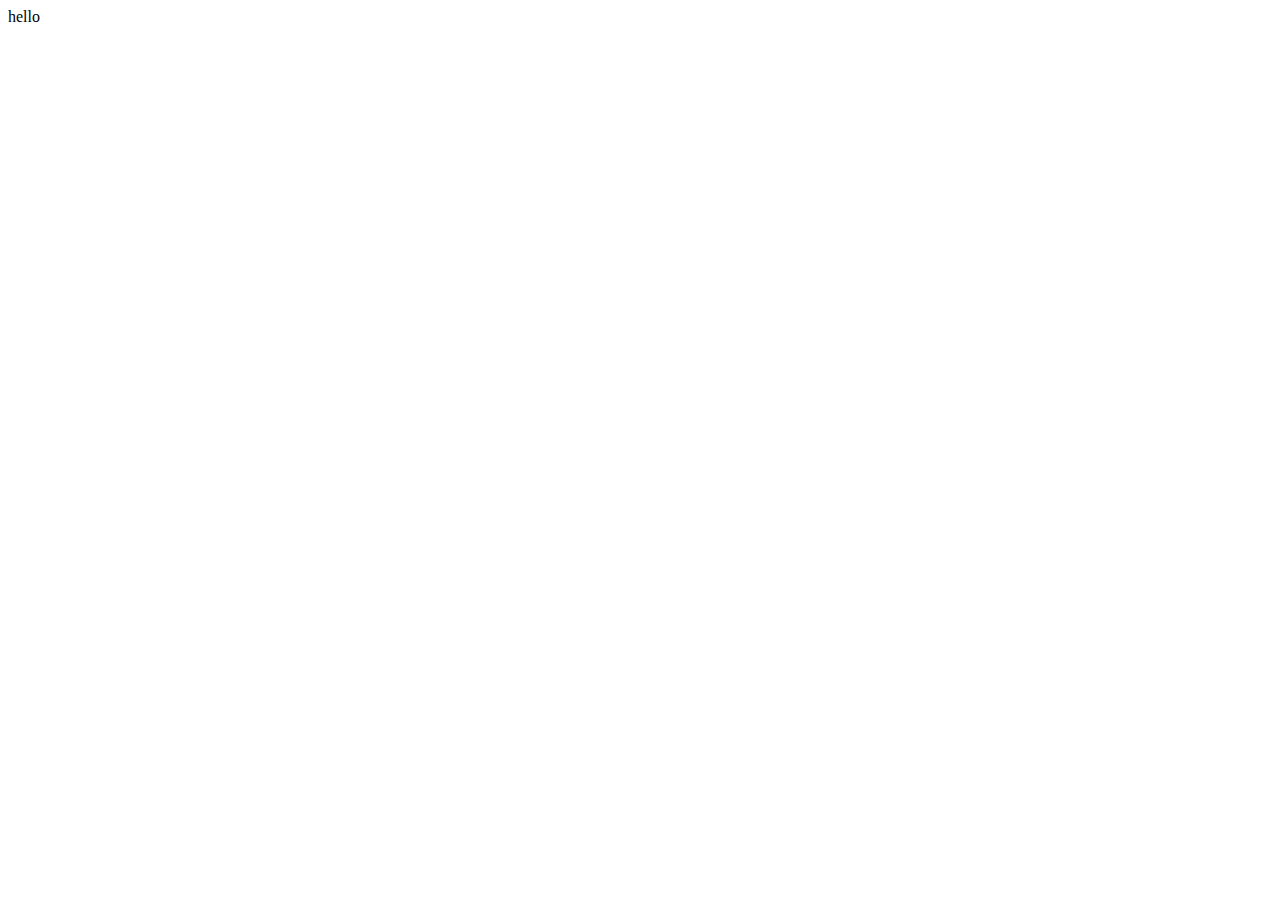
==== index.html @ 464d6140 "sa" ====
<!DOCTYPE html>
<html lang="en">
<head>
    <meta charset="UTF-8">
    <meta http-equiv="X-UA-Compatible" content="IE=edge">
    <meta name="viewport" content="width=device-width, initial-scale=1.0">
    <title>Document</title>
</head>
<body>
    hello
</body>
</html>
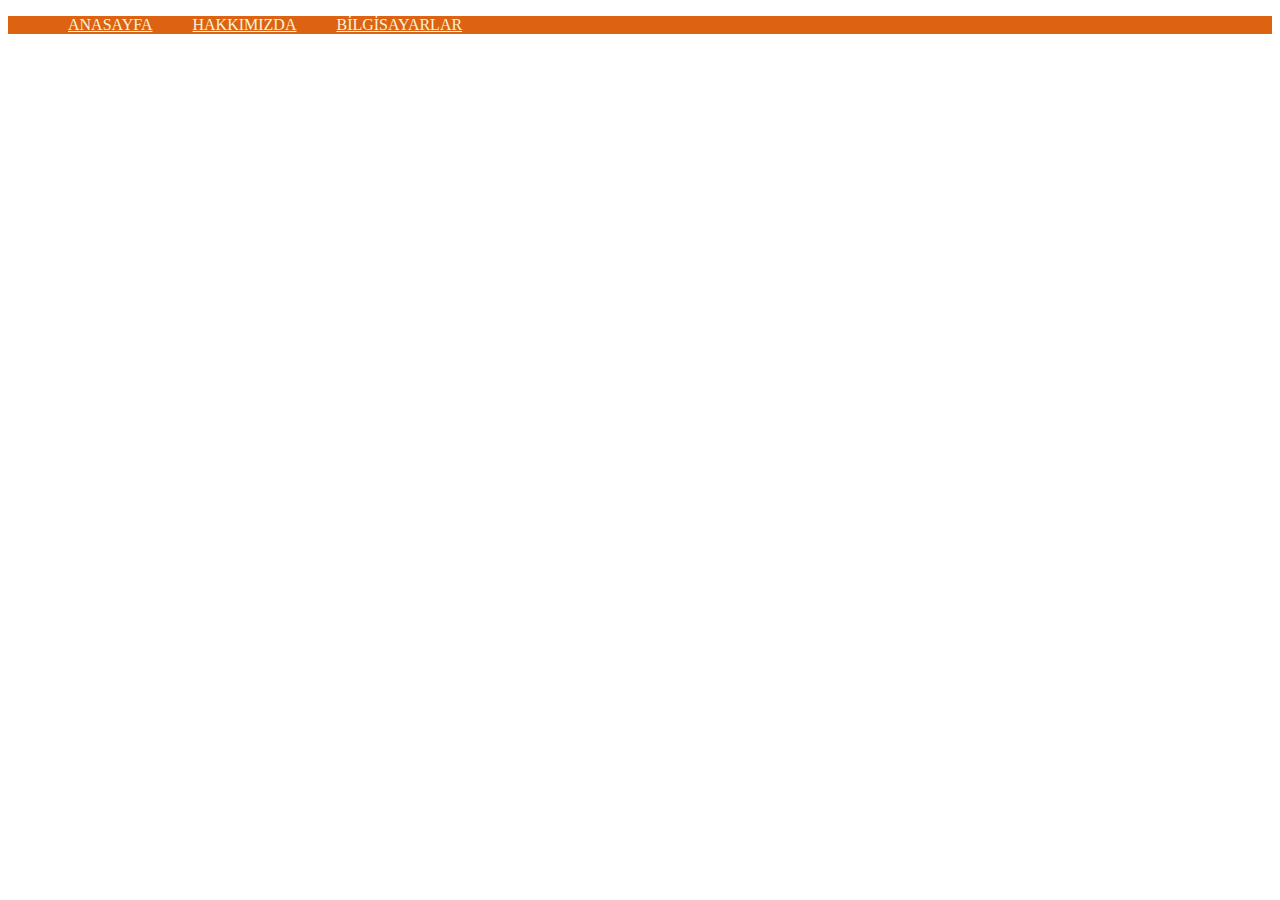
==== commit 514fefb9: "banner style ekledim" ====
--- a/index.html
+++ b/index.html
@@ -5,8 +5,19 @@
     <meta http-equiv="X-UA-Compatible" content="IE=edge">
     <meta name="viewport" content="width=device-width, initial-scale=1.0">
     <title>Document</title>
+    <link rel="stylesheet" href="style.css">
 </head>
 <body>
-    hello
+    <div class="banner">
+        <div class="navber">
+            <ul>
+                <li><a href="#">ANASAYFA</a></1i>
+                <li><a href="#">HAKKIMIZDA</a> </1i>
+                <li><a href="#"> BİLGİSAYARLAR</a></li> 
+                    
+              </ul>
+
+        </div>
+    </div>
 </body>
 </html>--- a/style.css
+++ b/style.css
@@ -0,0 +1,17 @@
+
+
+
+.navber{
+    background-color: rgb(221, 99, 18);
+    background-size: 15%;
+}
+.navber ul li{list-style-type:none;
+            display: inline-block;
+            margin: 0 20px;
+
+}    
+
+.navber ul li a{
+
+    color: beige;
+}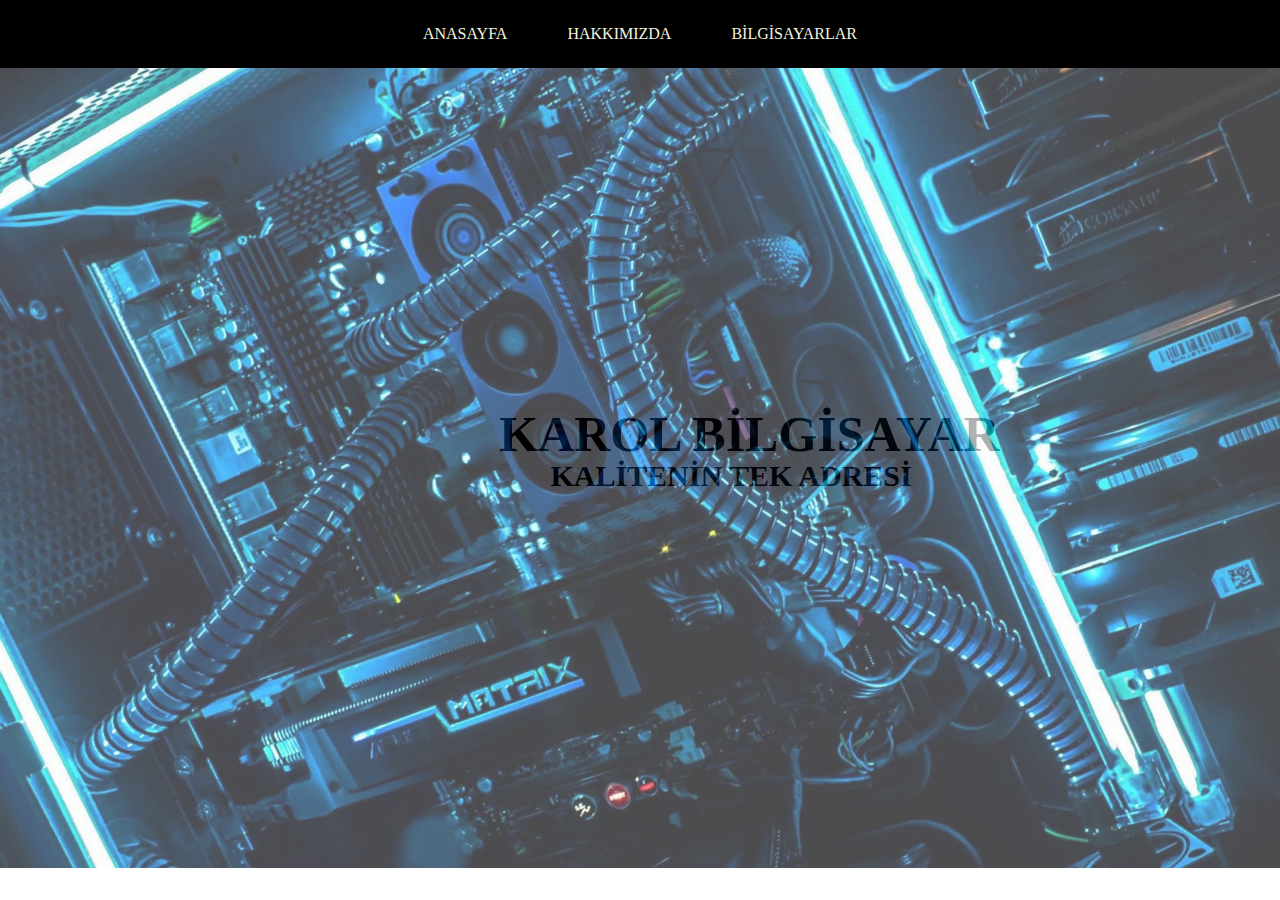
==== commit d232de3e: "ana sayfayı yaptım" ====
--- a/index.html
+++ b/index.html
@@ -8,6 +8,8 @@
     <link rel="stylesheet" href="style.css">
 </head>
 <body>
+   
+
     <div class="banner">
         <div class="navber">
             <ul>
@@ -15,9 +17,22 @@
                 <li><a href="#">HAKKIMIZDA</a> </1i>
                 <li><a href="#"> BİLGİSAYARLAR</a></li> 
                     
-              </ul>
+            </ul>
 
         </div>
     </div>
+    <main>
+        <h1>KAROL BİLGİSAYAR</h1>
+        <h3>KALİTENİN TEK ADRESİ</h3>
+        <section class="section-1">
+            <img src="anaekran.jpg" class="anafoto">
+       
+        </section>
+
+        
+    </main>
+
+
+
 </body>
 </html>--- a/style.css
+++ b/style.css
@@ -1,17 +1,47 @@
+*{margin: 0px;
+padding: 0px;}
+.navber ul li{
+            list-style-type:none;
+            display: inline-block;
+            padding:  25px;
+
+}    
+.banner{
+    background-color: black;
 
 
-
-.navber{
-    background-color: rgb(221, 99, 18);
-    background-size: 15%;
 }
-.navber ul li{list-style-type:none;
-            display: inline-block;
-            margin: 0 20px;
-
-}    
 
 .navber ul li a{
+    text-decoration: none;
+    color: beige;
+    padding: 5px;
+    transition: color 1s, background-color 1s;
+}
+.navber ul li a:hover{
+    background-color: cyan;
+    color: black;
+}
+.navber{
+    text-align: center;
+}
+.anafoto{
+opacity: 0.7;
+width: 100%;
+height: 100%;
 
-    color: beige;
+}
+h1{
+    position: absolute;
+    top: 45%;
+    left: 39%;
+    font-style: bold;
+    font-size: 50px;
+}
+h3{
+    position: absolute;
+    top: 51%;
+    font-style: bold;
+    left: 43%;
+    font-size: 30px;
 }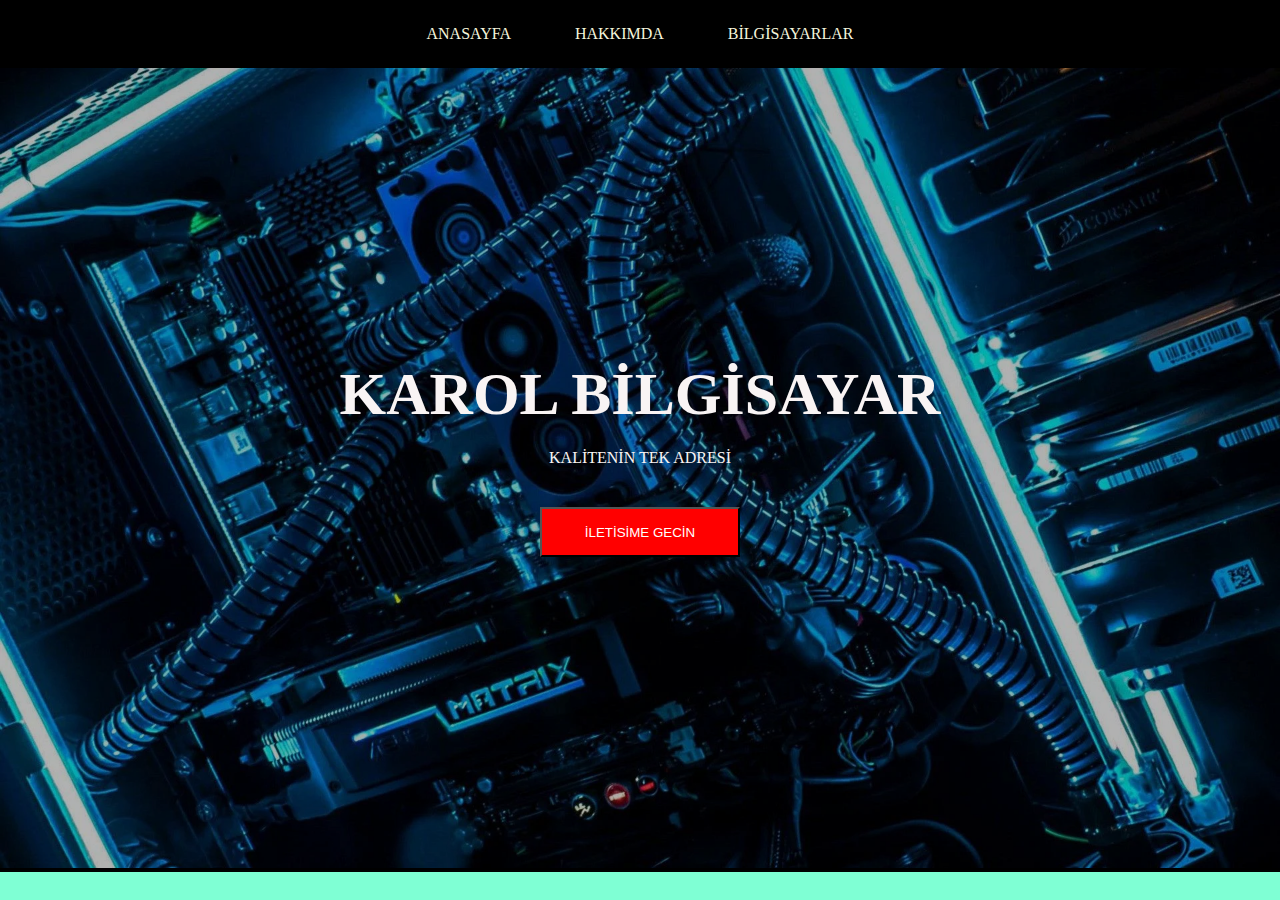
==== commit 2c8e1858: "iletişim sayfasi bitirdim" ====
--- a/index.html
+++ b/index.html
@@ -7,30 +7,29 @@
     <title>Document</title>
     <link rel="stylesheet" href="style.css">
 </head>
-<body>
+<body style="background-color: aquamarine;">
    
 
     <div class="banner">
-        <div class="navber">
-            <ul>
-                <li><a href="#">ANASAYFA</a></1i>
-                <li><a href="#">HAKKIMIZDA</a> </1i>
-                <li><a href="#"> BİLGİSAYARLAR</a></li> 
-                    
-            </ul>
-
-        </div>
+        <div class="navbar">  
+    
+        <ul>
+           <li><a href="index.html">ANASAYFA</a></li>
+           <li><a href="hakkimda.html"> HAKKIMDA</a></li>
+           <li><a href="#"> BİLGİSAYARLAR</a> </li>
+           
+        </ul>
     </div>
-    <main>
+    <img src="anaekran.jpg" alt="" class="anafoto">
+     <div class="content">
         <h1>KAROL BİLGİSAYAR</h1>
-        <h3>KALİTENİN TEK ADRESİ</h3>
-        <section class="section-1">
-            <img src="anaekran.jpg" class="anafoto">
-       
-        </section>
-
-        
-    </main>
+        <p>KALİTENİN TEK ADRESİ</p>
+        <a href="iletisim.html">
+        <button  class= "btn">İLETİSİME GECİN</button>
+        </a>
+    </div>
+    
+</div>
 
 
 
--- a/style.css
+++ b/style.css
@@ -1,6 +1,6 @@
 *{margin: 0px;
 padding: 0px;}
-.navber ul li{
+.navbar ul li{
             list-style-type:none;
             display: inline-block;
             padding:  25px;
@@ -12,17 +12,17 @@
 
 }
 
-.navber ul li a{
+.navbar ul li a{
     text-decoration: none;
     color: beige;
     padding: 5px;
     transition: color 1s, background-color 1s;
 }
-.navber ul li a:hover{
+.navbar ul li a:hover{
     background-color: cyan;
     color: black;
 }
-.navber{
+.navbar{
     text-align: center;
 }
 .anafoto{
@@ -31,17 +31,74 @@
 height: 100%;
 
 }
-h1{
+.content{
+    width: 100%;
     position: absolute;
-    top: 45%;
-    left: 39%;
+    top: 40%;
+    color: rgb(249, 244, 244);
+    text-align: center;
+}
+
+.content h1{
     font-style: bold;
-    font-size: 50px;
+    font-size: 60px;
+    
 }
-h3{
-    position: absolute;
-    top: 51%;
-    font-style: bold;
-    left: 43%;
-    font-size: 30px;
+.content p{
+margin: 20px auto;
+}
+.btn{
+width: 200px;
+
+height: 50px;
+padding: 50px, 0;
+margin: 20px;
+background-color: rgb(255, 0, 0);
+color: rgb(255, 255, 255);
+}
+.btn:hover{
+    color:black;
+}
+.form-basligi{
+    text-align: center;
+    font-size: 40px;
+    color: #554994;
+
+}
+.iletisim-formu{
+width: 520px;
+margin: auto;
+}
+.iletisim-formu label,
+.iletisim-formu input,
+.iletisim-formu select{
+display: block;
+width: 100%;
+margin-top: 35px;
+
+}
+.btn-2{
+width: 200px;
+height: 50px;
+padding: 50px, 0;
+margin: 20px;
+background-color: rgb(255, 0, 0);
+color: rgb(255, 255, 255);
+}
+
+.btn-2:hover{
+    color:black;
+}
+.btn-3{
+
+    width: 200px;
+    height: 50px;
+    padding: 50px, 0;
+    margin: 20px;
+    background-color: rgb(255, 0, 0);
+    color: rgb(255, 255, 255);
+
+}
+.btn-3:hover{
+    color:black;
 }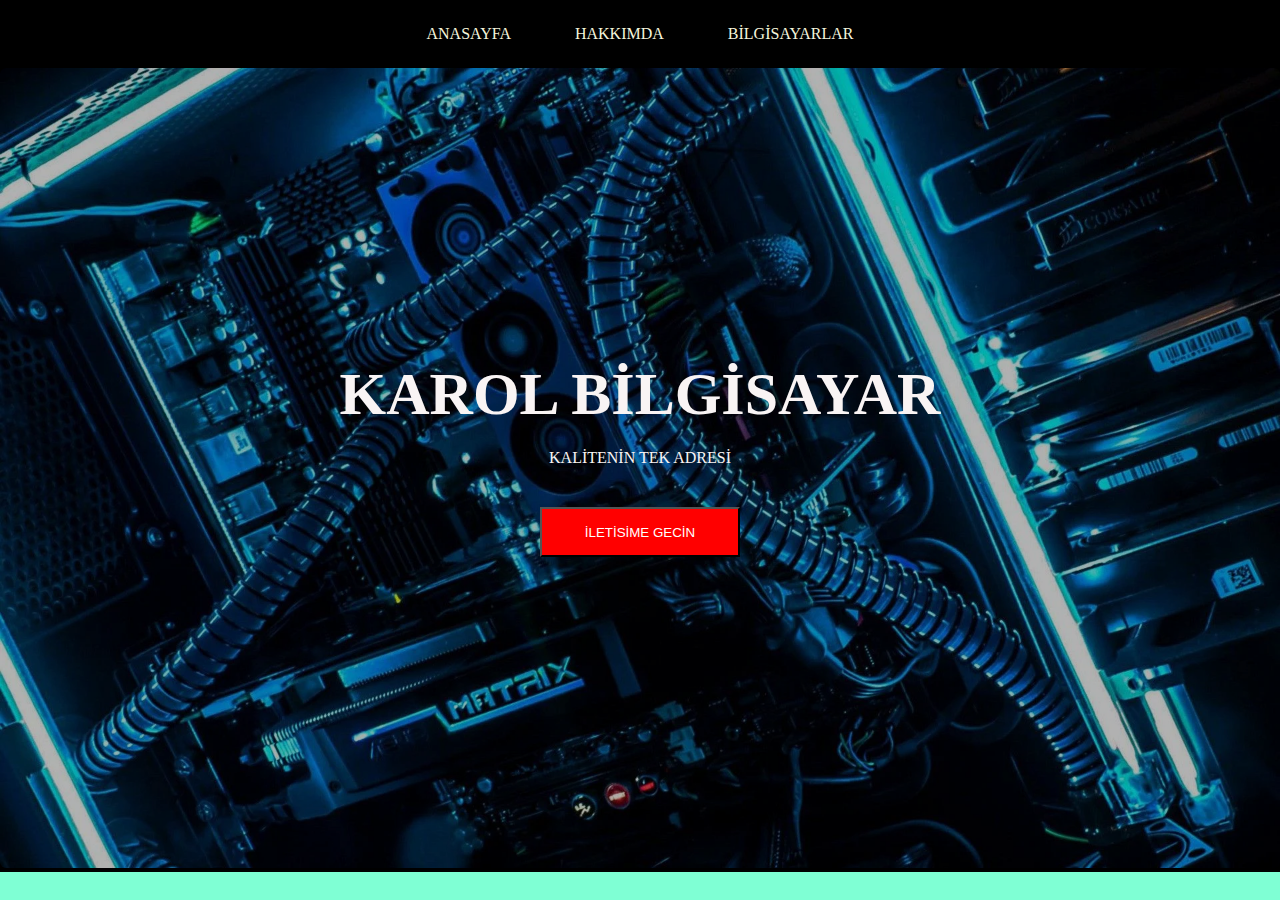
==== commit f4845710: "bilgisayarları da yaptım" ====
--- a/index.html
+++ b/index.html
@@ -10,17 +10,20 @@
 <body style="background-color: aquamarine;">
    
 
-    <div class="banner">
+
+    <div  class ="banner">
         <div class="navbar">  
     
         <ul>
            <li><a href="index.html">ANASAYFA</a></li>
            <li><a href="hakkimda.html"> HAKKIMDA</a></li>
-           <li><a href="#"> BİLGİSAYARLAR</a> </li>
+           <li><a href="bilgisayarlar.html"> BİLGİSAYARLAR</a> </li>
            
         </ul>
     </div>
-    <img src="anaekran.jpg" alt="" class="anafoto">
+   
+    <img  src="anaekran.jpg" alt="" class="anafoto">
+    
      <div class="content">
         <h1>KAROL BİLGİSAYAR</h1>
         <p>KALİTENİN TEK ADRESİ</p>
@@ -29,6 +32,7 @@
         </a>
     </div>
     
+    
 </div>
 
 
--- a/style.css
+++ b/style.css
@@ -101,4 +101,54 @@
 }
 .btn-3:hover{
     color:black;
-}+}
+.baslik{
+    padding-top: 50px;
+    text-align: center;
+    font-size: 40px;
+    color: #554994;
+}
+.maps{
+   padding-top: 10px; 
+   text-align: center;
+}
+.btn-4{
+    width: 200px;
+    height: 40px;
+    padding-top: 10px;
+    background-color: rgb(255, 0, 0);
+    color: rgb(255, 255, 255);
+}
+.btn-4:hover{
+    color:black;
+}
+.son
+{
+    text-align: center;
+}
+
+.card{
+    text-align: center;
+ 
+    box-shadow: 0px 5px 9px 0 rgba(0, 0, 0, 0.4);
+    border-radius: 6px;    
+}
+.card:hover{
+opacity: 0.7;
+}
+.container{
+    padding: 5px 20px;
+    text-align: center;
+}
+ img{
+ border-radius : 6px;
+
+ }
+ .btn-6{
+    width: 200px;
+    height: 40px;
+    padding-top: 10px;
+    background-color: rgb(255, 0, 0);
+    color: rgb(255, 255, 255);
+ }
+
